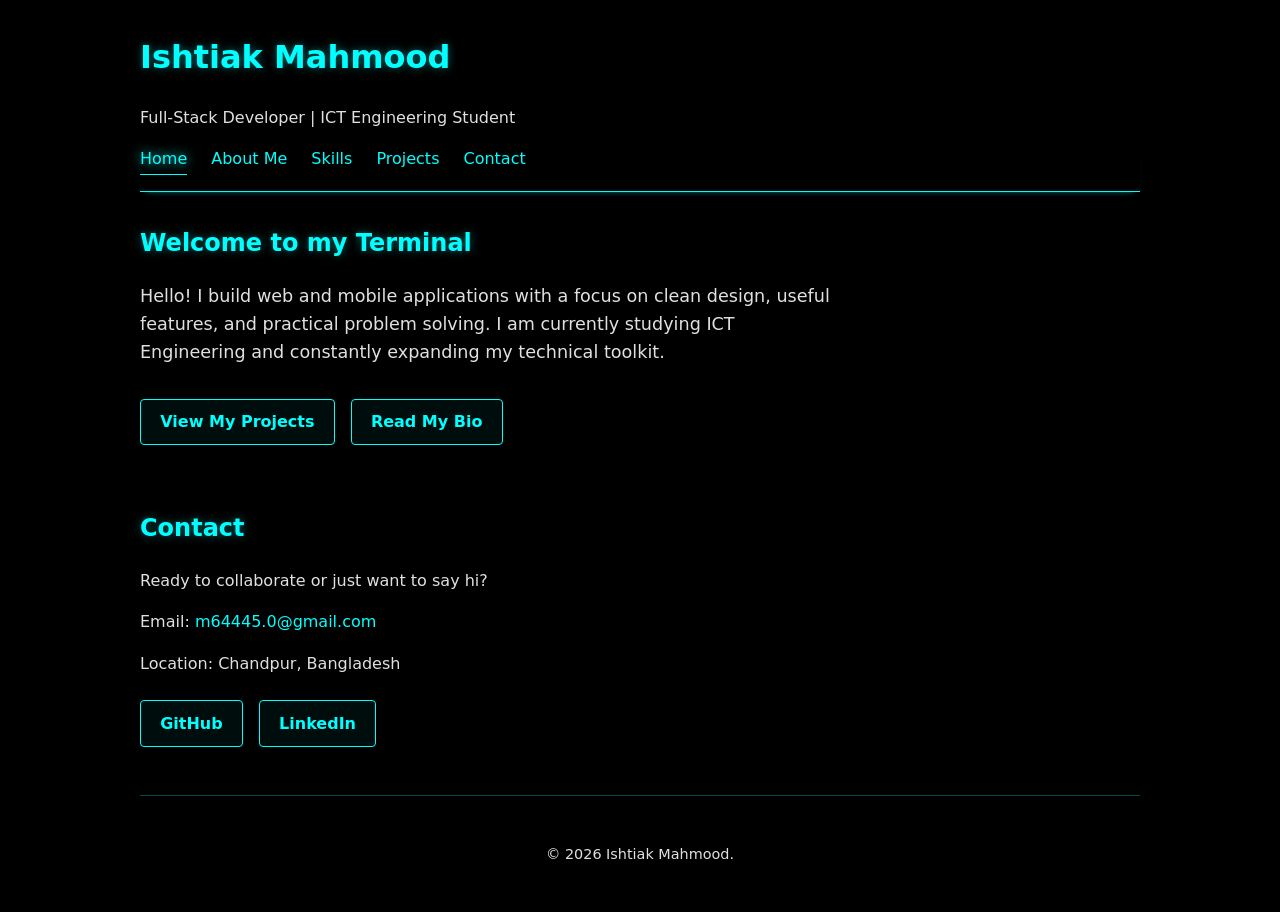
==== index.html @ af9847e0 "Initial commit" ====
<!DOCTYPE html>
<html lang="en">
<head>
  <meta charset="UTF-8" />
  <meta name="viewport" content="width=device-width, initial-scale=1.0" />
  <title>Ishtiak Mahmood | Portfolio</title>
  <style>
    :root {
      --neon: #00ffff;
      --bg: #000000;
      --text: #e0e0e0;
    }
    
    body {
      background-color: var(--bg);
      color: var(--text);
      font-family: system-ui, -apple-system, sans-serif;
      line-height: 1.6;
      margin: 0;
      padding: 0;
    }

    .container {
      max-width: 1000px;
      margin: 0 auto;
      padding: 2rem;
    }

    h1, h2, h3 {
      color: var(--neon);
      text-shadow: 0 0 8px rgba(0, 255, 255, 0.4);
      margin-top: 0;
    }

    a {
      color: var(--neon);
      text-decoration: none;
      transition: text-shadow 0.3s;
    }

    a:hover, .active {
      text-shadow: 0 0 12px var(--neon);
    }

    nav {
      display: flex;
      flex-wrap: wrap;
      gap: 1.5rem;
      border-bottom: 1px solid var(--neon);
      padding-bottom: 1rem;
      margin-bottom: 2rem;
      box-shadow: 0 4px 6px -6px var(--neon);
    }

    section {
      margin-bottom: 3rem;
    }

    .hero-text {
      font-size: 1.1rem;
      max-width: 700px;
      margin-bottom: 2rem;
    }

    .links {
      display: flex;
      gap: 1rem;
      font-weight: bold;
    }

    .btn {
      display: inline-block;
      border: 1px solid var(--neon);
      padding: 0.6rem 1.2rem;
      border-radius: 4px;
      background: rgba(0, 255, 255, 0.05);
      transition: all 0.3s ease;
    }

    .btn:hover {
      background: rgba(0, 255, 255, 0.15);
      transform: translateY(-2px);
    }

    footer {
      text-align: center;
      border-top: 1px solid rgba(0, 255, 255, 0.3);
      padding-top: 2rem;
      font-size: 0.9rem;
    }
  </style>
</head>
<body>

  <div class="container">
    <header>
      <h1>Ishtiak Mahmood</h1>
      <p>Full-Stack Developer | ICT Engineering Student</p>
      <nav>
        <a href="index.html" class="active" style="border-bottom: 1px solid var(--neon); padding-bottom: 2px;">Home</a>
        <a href="about.html">About Me</a>
        <a href="skills.html">Skills</a>
        <a href="projects.html">Projects</a>
        <a href="#contact">Contact</a>
      </nav>
    </header>

    <main>
      <section id="home">
        <h2>Welcome to my Terminal</h2>
        <p class="hero-text">
          Hello! I build web and mobile applications with a focus on clean design, useful features, and practical problem solving. I am currently studying ICT Engineering and constantly expanding my technical toolkit.
        </p>
        <div class="links" style="margin-bottom: 4rem;">
          <a href="projects.html" class="btn">View My Projects</a>
          <a href="about.html" class="btn">Read My Bio</a>
        </div>
      </section>

      <section id="contact">
        <h2>Contact</h2>
        <p>Ready to collaborate or just want to say hi?</p>
        <p>Email: <a href="mailto:m64445.0@gmail.com">m64445.0@gmail.com</a></p>
        <p>Location: Chandpur, Bangladesh</p>
        <div class="links" style="margin-top: 1.5rem;">
          <a href="https://github.com/ishtiak47" target="_blank" class="btn">GitHub</a>
          <a href="https://linkedin.com/in/ishtiak47" target="_blank" class="btn">LinkedIn</a>
        </div>
      </section>
    </main>

    <footer>
      <p>&copy; 2026 Ishtiak Mahmood.</p>
    </footer>
  </div>

</body>
</html>
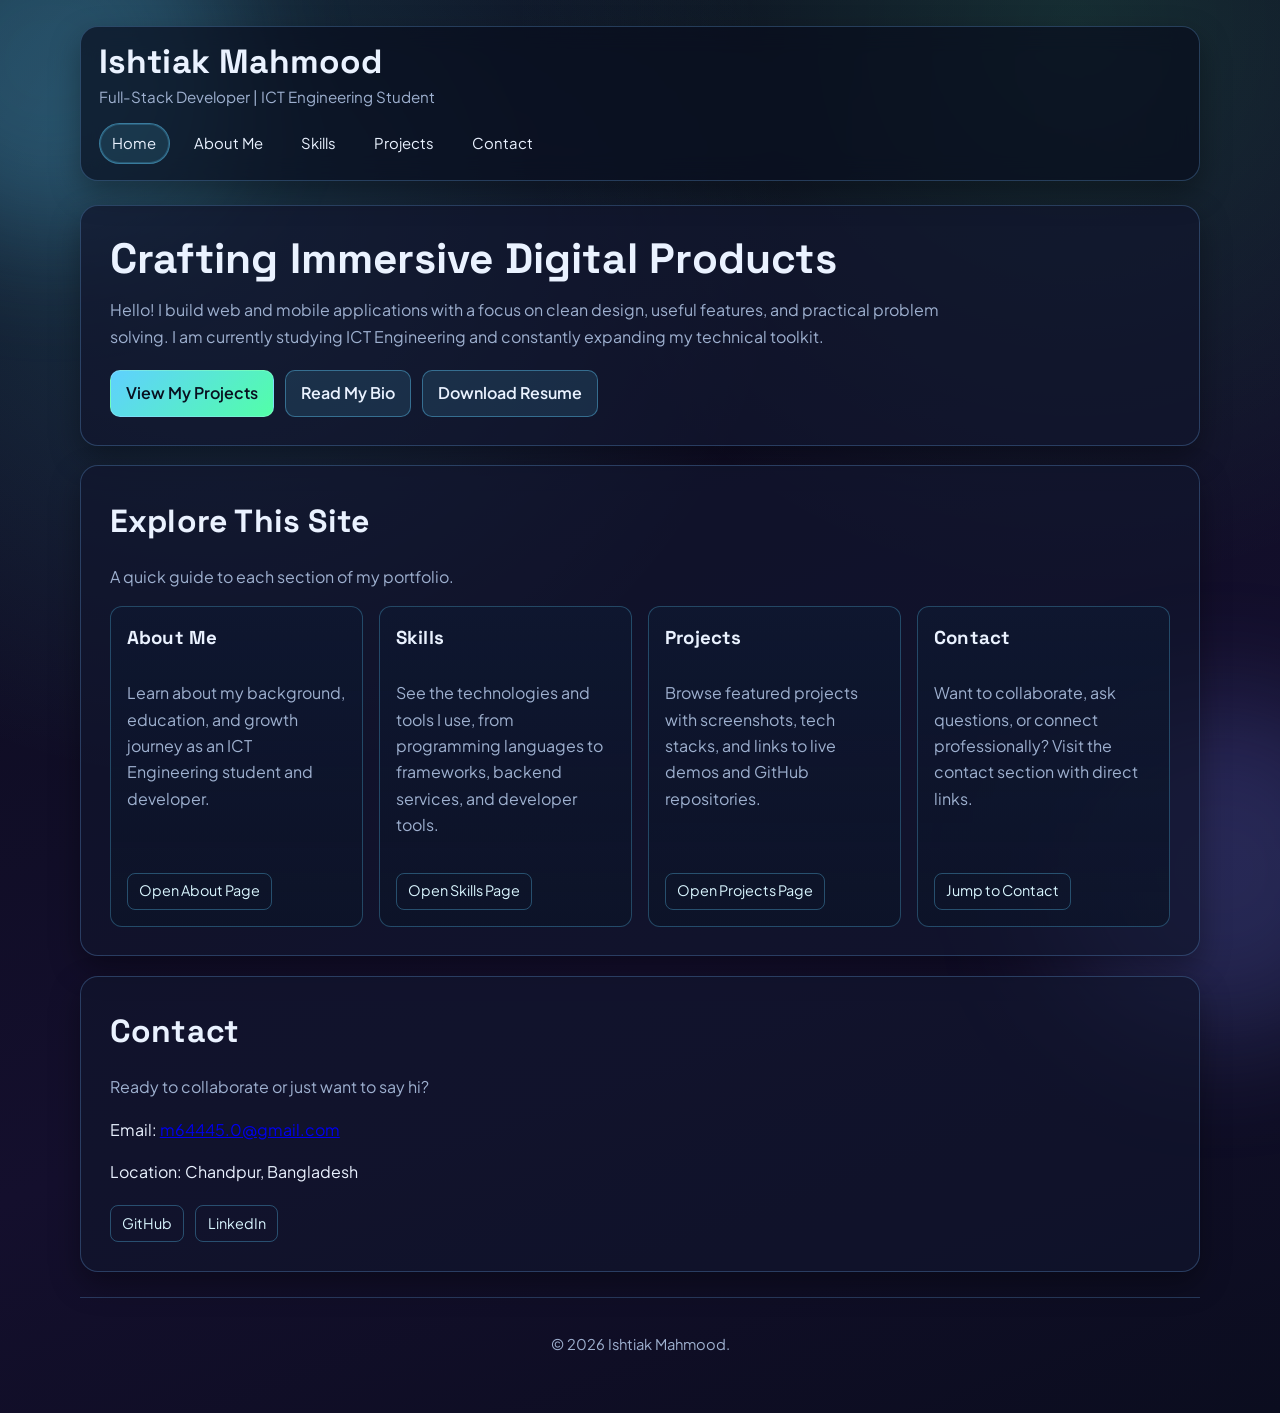
==== commit 0da3d5fd: "Last Commmmmmmmit Hopefully" ====
--- a/index.html
+++ b/index.html
@@ -4,100 +4,18 @@
   <meta charset="UTF-8" />
   <meta name="viewport" content="width=device-width, initial-scale=1.0" />
   <title>Ishtiak Mahmood | Portfolio</title>
-  <style>
-    :root {
-      --neon: #00ffff;
-      --bg: #000000;
-      --text: #e0e0e0;
-    }
-    
-    body {
-      background-color: var(--bg);
-      color: var(--text);
-      font-family: system-ui, -apple-system, sans-serif;
-      line-height: 1.6;
-      margin: 0;
-      padding: 0;
-    }
-
-    .container {
-      max-width: 1000px;
-      margin: 0 auto;
-      padding: 2rem;
-    }
-
-    h1, h2, h3 {
-      color: var(--neon);
-      text-shadow: 0 0 8px rgba(0, 255, 255, 0.4);
-      margin-top: 0;
-    }
-
-    a {
-      color: var(--neon);
-      text-decoration: none;
-      transition: text-shadow 0.3s;
-    }
-
-    a:hover, .active {
-      text-shadow: 0 0 12px var(--neon);
-    }
-
-    nav {
-      display: flex;
-      flex-wrap: wrap;
-      gap: 1.5rem;
-      border-bottom: 1px solid var(--neon);
-      padding-bottom: 1rem;
-      margin-bottom: 2rem;
-      box-shadow: 0 4px 6px -6px var(--neon);
-    }
-
-    section {
-      margin-bottom: 3rem;
-    }
-
-    .hero-text {
-      font-size: 1.1rem;
-      max-width: 700px;
-      margin-bottom: 2rem;
-    }
-
-    .links {
-      display: flex;
-      gap: 1rem;
-      font-weight: bold;
-    }
-
-    .btn {
-      display: inline-block;
-      border: 1px solid var(--neon);
-      padding: 0.6rem 1.2rem;
-      border-radius: 4px;
-      background: rgba(0, 255, 255, 0.05);
-      transition: all 0.3s ease;
-    }
-
-    .btn:hover {
-      background: rgba(0, 255, 255, 0.15);
-      transform: translateY(-2px);
-    }
-
-    footer {
-      text-align: center;
-      border-top: 1px solid rgba(0, 255, 255, 0.3);
-      padding-top: 2rem;
-      font-size: 0.9rem;
-    }
-  </style>
+  <link rel="stylesheet" href="styles.css" />
 </head>
 <body>
 
   <div class="container">
-    <header>
-      <h1>Ishtiak Mahmood</h1>
-      <p>Full-Stack Developer | ICT Engineering Student</p>
-      <nav>
-        <a href="index.html" class="active" style="border-bottom: 1px solid var(--neon); padding-bottom: 2px;">Home</a>
+    <header class="site-header">
+      <div class="brand">
+        <h1>Ishtiak Mahmood</h1>
+        <p>Full-Stack Developer | ICT Engineering Student</p>
+      </div>
+      <nav class="site-nav">
+        <a href="index.html" class="active">Home</a>
         <a href="about.html">About Me</a>
         <a href="skills.html">Skills</a>
         <a href="projects.html">Projects</a>
@@ -106,25 +24,64 @@
     </header>
 
     <main>
-      <section id="home">
-        <h2>Welcome to my Terminal</h2>
+      <section id="home" class="panel">
+        <h2 class="hero-title">Crafting Immersive Digital Products</h2>
         <p class="hero-text">
           Hello! I build web and mobile applications with a focus on clean design, useful features, and practical problem solving. I am currently studying ICT Engineering and constantly expanding my technical toolkit.
         </p>
-        <div class="links" style="margin-bottom: 4rem;">
+        <div class="cta-row">
           <a href="projects.html" class="btn">View My Projects</a>
-          <a href="about.html" class="btn">Read My Bio</a>
+          <a href="about.html" class="btn outline">Read My Bio</a>
+          <a href="https://raw.githubusercontent.com/IshtiAK47/IshtiakBasic/refs/heads/main/resume.pdf" class="btn outline" target="_blank" rel="noopener noreferrer">Download Resume</a>
         </div>
       </section>
 
-      <section id="contact">
+      <section id="site-brief" class="panel">
+        <h2>Explore This Site</h2>
+        <p class="lead">A quick guide to each section of my portfolio.</p>
+        <div class="grid">
+          <article class="card">
+            <h3>About Me</h3>
+            <p>Learn about my background, education, and growth journey as an ICT Engineering student and developer.</p>
+            <div class="links">
+              <a href="about.html">Open About Page</a>
+            </div>
+          </article>
+
+          <article class="card">
+            <h3>Skills</h3>
+            <p>See the technologies and tools I use, from programming languages to frameworks, backend services, and developer tools.</p>
+            <div class="links">
+              <a href="skills.html">Open Skills Page</a>
+            </div>
+          </article>
+
+          <article class="card">
+            <h3>Projects</h3>
+            <p>Browse featured projects with screenshots, tech stacks, and links to live demos and GitHub repositories.</p>
+            <div class="links">
+              <a href="projects.html">Open Projects Page</a>
+            </div>
+          </article>
+
+          <article class="card">
+            <h3>Contact</h3>
+            <p>Want to collaborate, ask questions, or connect professionally? Visit the contact section with direct links.</p>
+            <div class="links">
+              <a href="#contact">Jump to Contact</a>
+            </div>
+          </article>
+        </div>
+      </section>
+
+      <section id="contact" class="panel">
         <h2>Contact</h2>
-        <p>Ready to collaborate or just want to say hi?</p>
+        <p class="lead">Ready to collaborate or just want to say hi?</p>
         <p>Email: <a href="mailto:m64445.0@gmail.com">m64445.0@gmail.com</a></p>
         <p>Location: Chandpur, Bangladesh</p>
-        <div class="links" style="margin-top: 1.5rem;">
-          <a href="https://github.com/ishtiak47" target="_blank" class="btn">GitHub</a>
-          <a href="https://linkedin.com/in/ishtiak47" target="_blank" class="btn">LinkedIn</a>
+        <div class="links">
+          <a href="https://github.com/ishtiak47" target="_blank" rel="noopener noreferrer">GitHub</a>
+          <a href="https://linkedin.com/in/ishtiak47" target="_blank" rel="noopener noreferrer">LinkedIn</a>
         </div>
       </section>
     </main>
--- a/styles.css
+++ b/styles.css
@@ -0,0 +1,387 @@
+@import url('https://fonts.googleapis.com/css2?family=Space+Grotesk:wght@400;500;700&family=Plus+Jakarta+Sans:wght@400;600&display=swap');
+
+:root {
+  --bg-1: #090b1a;
+  --bg-2: #140f2d;
+  --panel: rgba(17, 22, 45, 0.72);
+  --panel-strong: rgba(17, 22, 45, 0.95);
+  --line: rgba(116, 184, 255, 0.26);
+  --text: #eaf2ff;
+  --muted: #9eb0cf;
+  --primary: #5fd0ff;
+  --secondary: #7b8cff;
+  --accent: #52ffa8;
+  --radius-lg: 18px;
+  --radius-md: 12px;
+  --shadow: 0 12px 30px rgba(0, 0, 0, 0.35);
+}
+
+* {
+  box-sizing: border-box;
+}
+
+html,
+body {
+  margin: 0;
+  min-height: 100%;
+}
+
+body {
+  color: var(--text);
+  font-family: 'Plus Jakarta Sans', 'Segoe UI', sans-serif;
+  line-height: 1.65;
+  background:
+    radial-gradient(circle at 16% 14%, rgba(96, 238, 255, 0.18), transparent 36%),
+    radial-gradient(circle at 84% 2%, rgba(82, 255, 168, 0.14), transparent 32%),
+    linear-gradient(160deg, var(--bg-1) 0%, var(--bg-2) 64%, #0b0d1f 100%);
+  overflow-x: hidden;
+}
+
+body::before,
+body::after {
+  content: '';
+  position: fixed;
+  border-radius: 999px;
+  z-index: -1;
+  filter: blur(60px);
+  pointer-events: none;
+}
+
+body::before {
+  width: 360px;
+  height: 360px;
+  top: -120px;
+  left: -130px;
+  background: rgba(95, 208, 255, 0.25);
+  animation: floatBlob 10s ease-in-out infinite;
+}
+
+body::after {
+  width: 340px;
+  height: 340px;
+  bottom: -140px;
+  right: -110px;
+  background: rgba(123, 140, 255, 0.2);
+  animation: floatBlobAlt 13s ease-in-out infinite;
+}
+
+@keyframes floatBlob {
+  0%,
+  100% {
+    transform: translate(0, 0);
+  }
+  50% {
+    transform: translate(35px, 20px);
+  }
+}
+
+@keyframes floatBlobAlt {
+  0%,
+  100% {
+    transform: translate(0, 0);
+  }
+  50% {
+    transform: translate(-26px, -18px);
+  }
+}
+
+.container {
+  width: min(1120px, calc(100% - 2.2rem));
+  margin-inline: auto;
+  padding: 1.6rem 0 2.6rem;
+}
+
+.site-header {
+  position: sticky;
+  top: 0.9rem;
+  z-index: 40;
+  backdrop-filter: blur(12px);
+  background: rgba(8, 12, 28, 0.68);
+  border: 1px solid var(--line);
+  border-radius: var(--radius-lg);
+  padding: 1rem 1.1rem;
+  box-shadow: var(--shadow);
+}
+
+.brand {
+  display: grid;
+  gap: 0.2rem;
+  margin-bottom: 0.85rem;
+}
+
+.brand h1 {
+  margin: 0;
+  font-family: 'Space Grotesk', 'Segoe UI', sans-serif;
+  font-size: clamp(1.35rem, 3vw, 2.1rem);
+  line-height: 1.15;
+  letter-spacing: 0.2px;
+}
+
+.brand p {
+  margin: 0;
+  color: var(--muted);
+  font-size: 0.95rem;
+}
+
+.site-nav {
+  display: flex;
+  flex-wrap: wrap;
+  gap: 0.65rem;
+}
+
+.site-nav a {
+  color: var(--text);
+  text-decoration: none;
+  border: 1px solid transparent;
+  padding: 0.45rem 0.8rem;
+  border-radius: 999px;
+  transition: all 0.22s ease;
+  font-size: 0.93rem;
+}
+
+.site-nav a:hover {
+  border-color: var(--line);
+  background: rgba(95, 208, 255, 0.1);
+}
+
+.site-nav a.active {
+  border-color: rgba(95, 208, 255, 0.45);
+  background: rgba(95, 208, 255, 0.12);
+  box-shadow: inset 0 0 0 1px rgba(95, 208, 255, 0.22);
+}
+
+main {
+  margin-top: 1.5rem;
+}
+
+.panel {
+  background: var(--panel);
+  border: 1px solid var(--line);
+  border-radius: var(--radius-lg);
+  box-shadow: var(--shadow);
+  padding: clamp(1.1rem, 2.8vw, 1.8rem);
+  margin-bottom: 1.2rem;
+  animation: reveal 0.55s ease both;
+}
+
+.panel:nth-child(2) {
+  animation-delay: 0.12s;
+}
+
+.panel:nth-child(3) {
+  animation-delay: 0.2s;
+}
+
+@keyframes reveal {
+  from {
+    opacity: 0;
+    transform: translateY(12px);
+  }
+  to {
+    opacity: 1;
+    transform: translateY(0);
+  }
+}
+
+h2,
+h3 {
+  margin-top: 0;
+  font-family: 'Space Grotesk', 'Segoe UI', sans-serif;
+  letter-spacing: 0.2px;
+}
+
+h2 {
+  margin-bottom: 0.75rem;
+  font-size: clamp(1.3rem, 3vw, 2rem);
+}
+
+.hero-title {
+  margin-bottom: 0.55rem;
+  font-size: clamp(1.6rem, 4.2vw, 2.65rem);
+  line-height: 1.1;
+}
+
+.lead,
+.hero-text,
+.intro-text {
+  color: var(--muted);
+  max-width: 72ch;
+}
+
+.about-layout {
+  display: grid;
+  grid-template-columns: minmax(0, 1fr) minmax(240px, 340px);
+  grid-template-areas: 'text photo';
+  gap: clamp(1rem, 2.6vw, 1.7rem);
+  align-items: center;
+}
+
+.about-photo-wrap {
+  grid-area: photo;
+  margin: 0;
+  width: 100%;
+  display: flex;
+  justify-content: center;
+}
+
+.about-photo {
+  width: min(100%, 340px);
+  aspect-ratio: 1195 / 865;
+  height: auto;
+  display: block;
+  border-radius: 20px;
+  border: 1px solid rgba(95, 208, 255, 0.5);
+  box-shadow: 0 16px 34px rgba(2, 8, 24, 0.55);
+  background: #ffffff;
+}
+
+.about-layout .intro-text {
+  grid-area: text;
+  margin: 0;
+}
+
+.cta-row,
+.links {
+  display: flex;
+  flex-wrap: wrap;
+  gap: 0.7rem;
+  margin-top: 1.25rem;
+}
+
+.btn {
+  display: inline-flex;
+  align-items: center;
+  justify-content: center;
+  gap: 0.4rem;
+  text-decoration: none;
+  font-weight: 600;
+  color: #08101f;
+  background: linear-gradient(135deg, var(--primary), var(--accent));
+  border: 1px solid rgba(255, 255, 255, 0.18);
+  border-radius: 10px;
+  padding: 0.56rem 0.94rem;
+  transition: transform 0.2s ease, box-shadow 0.2s ease;
+}
+
+.btn:hover {
+  transform: translateY(-2px);
+  box-shadow: 0 10px 18px rgba(82, 255, 168, 0.2);
+}
+
+.btn.outline {
+  color: var(--text);
+  background: rgba(95, 208, 255, 0.12);
+  border-color: rgba(95, 208, 255, 0.4);
+}
+
+.grid {
+  display: grid;
+  gap: 1rem;
+  grid-template-columns: repeat(auto-fit, minmax(245px, 1fr));
+}
+
+.card {
+  border: 1px solid rgba(95, 208, 255, 0.28);
+  border-radius: var(--radius-md);
+  padding: 1rem;
+  background: linear-gradient(180deg, rgba(15, 24, 48, 0.9), rgba(12, 20, 40, 0.7));
+  display: flex;
+  flex-direction: column;
+  transition: transform 0.25s ease, border-color 0.25s ease;
+}
+
+.card:hover {
+  transform: translateY(-3px);
+  border-color: rgba(95, 208, 255, 0.52);
+}
+
+.card p {
+  color: var(--muted);
+  margin: 0.45rem 0 0.9rem;
+  flex-grow: 1;
+}
+
+.project-image {
+  width: 100%;
+  aspect-ratio: 16 / 9;
+  object-fit: cover;
+  border-radius: 10px;
+  border: 1px solid rgba(95, 208, 255, 0.35);
+  margin-bottom: 0.8rem;
+  background: var(--panel-strong);
+}
+
+.tags {
+  display: flex;
+  flex-wrap: wrap;
+  gap: 0.4rem;
+  margin-bottom: 0.8rem;
+}
+
+.tags span {
+  display: inline-flex;
+  align-items: center;
+  border: 1px solid rgba(95, 208, 255, 0.4);
+  border-radius: 999px;
+  padding: 0.24rem 0.62rem;
+  font-size: 0.75rem;
+  letter-spacing: 0.2px;
+  color: #d8eeff;
+  background: rgba(95, 208, 255, 0.12);
+}
+
+.links a {
+  color: #d9f6ff;
+  text-decoration: none;
+  border: 1px solid rgba(95, 208, 255, 0.32);
+  border-radius: 8px;
+  padding: 0.34rem 0.7rem;
+  font-size: 0.9rem;
+  transition: all 0.2s ease;
+}
+
+.links a:hover {
+  background: rgba(95, 208, 255, 0.12);
+  border-color: rgba(95, 208, 255, 0.55);
+}
+
+footer {
+  margin-top: 1.6rem;
+  border-top: 1px solid var(--line);
+  text-align: center;
+  padding-top: 1.2rem;
+  color: var(--muted);
+  font-size: 0.92rem;
+}
+
+@media (max-width: 540px) {
+  .container {
+    width: min(1120px, calc(100% - 1rem));
+  }
+
+  .about-layout {
+    grid-template-columns: 1fr;
+    grid-template-areas:
+      'text'
+      'photo';
+    justify-items: stretch;
+    text-align: left;
+  }
+
+  .about-photo {
+    width: min(100%, 320px);
+  }
+
+  .about-photo-wrap {
+    justify-content: flex-start;
+  }
+
+  .site-header {
+    top: 0.5rem;
+    border-radius: 14px;
+  }
+
+  .panel {
+    border-radius: 14px;
+  }
+}
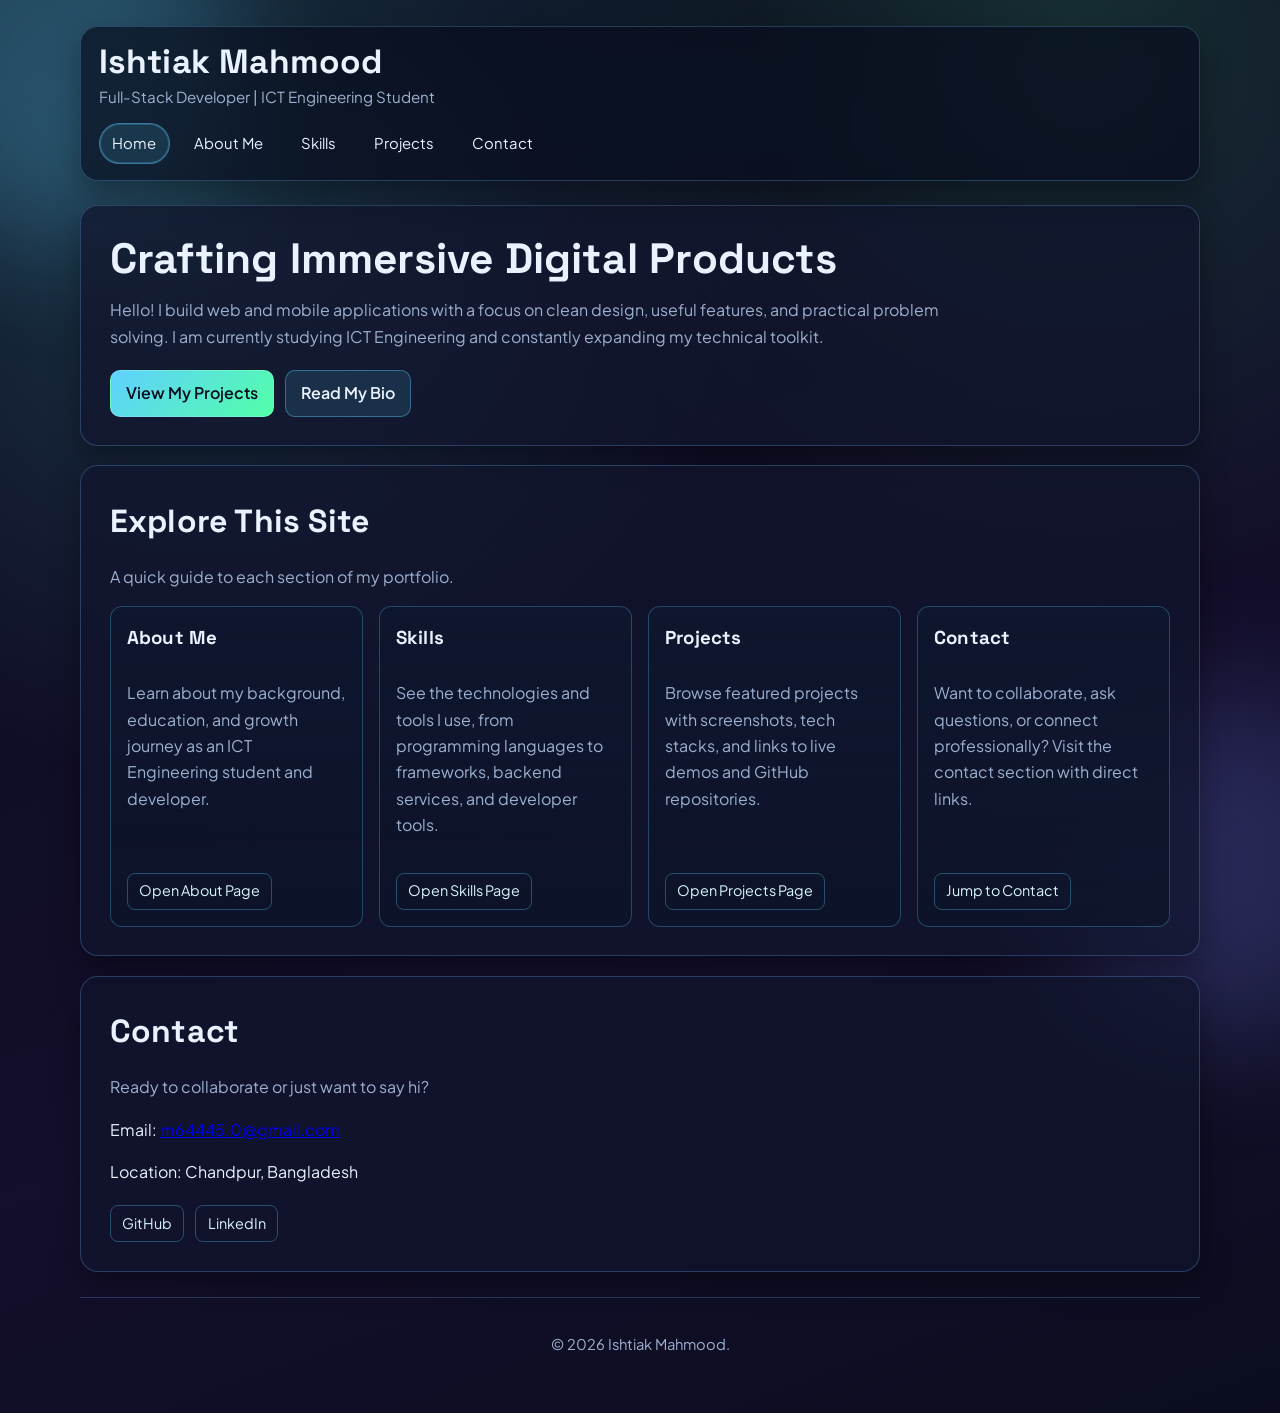
==== commit 26c087d6: "Publish immersive portfolio redesign" ====
--- a/index.html
+++ b/index.html
@@ -32,7 +32,6 @@
         <div class="cta-row">
           <a href="projects.html" class="btn">View My Projects</a>
           <a href="about.html" class="btn outline">Read My Bio</a>
-          <a href="https://raw.githubusercontent.com/IshtiAK47/IshtiakBasic/refs/heads/main/resume.pdf" class="btn outline" target="_blank" rel="noopener noreferrer">Download Resume</a>
         </div>
       </section>
 
--- a/styles.css
+++ b/styles.css
@@ -208,38 +208,6 @@
   max-width: 72ch;
 }
 
-.about-layout {
-  display: grid;
-  grid-template-columns: minmax(0, 1fr) minmax(240px, 340px);
-  grid-template-areas: 'text photo';
-  gap: clamp(1rem, 2.6vw, 1.7rem);
-  align-items: center;
-}
-
-.about-photo-wrap {
-  grid-area: photo;
-  margin: 0;
-  width: 100%;
-  display: flex;
-  justify-content: center;
-}
-
-.about-photo {
-  width: min(100%, 340px);
-  aspect-ratio: 1195 / 865;
-  height: auto;
-  display: block;
-  border-radius: 20px;
-  border: 1px solid rgba(95, 208, 255, 0.5);
-  box-shadow: 0 16px 34px rgba(2, 8, 24, 0.55);
-  background: #ffffff;
-}
-
-.about-layout .intro-text {
-  grid-area: text;
-  margin: 0;
-}
-
 .cta-row,
 .links {
   display: flex;
@@ -354,26 +322,9 @@
   font-size: 0.92rem;
 }
 
-@media (max-width: 540px) {
+@media (max-width: 640px) {
   .container {
     width: min(1120px, calc(100% - 1rem));
-  }
-
-  .about-layout {
-    grid-template-columns: 1fr;
-    grid-template-areas:
-      'text'
-      'photo';
-    justify-items: stretch;
-    text-align: left;
-  }
-
-  .about-photo {
-    width: min(100%, 320px);
-  }
-
-  .about-photo-wrap {
-    justify-content: flex-start;
   }
 
   .site-header {
